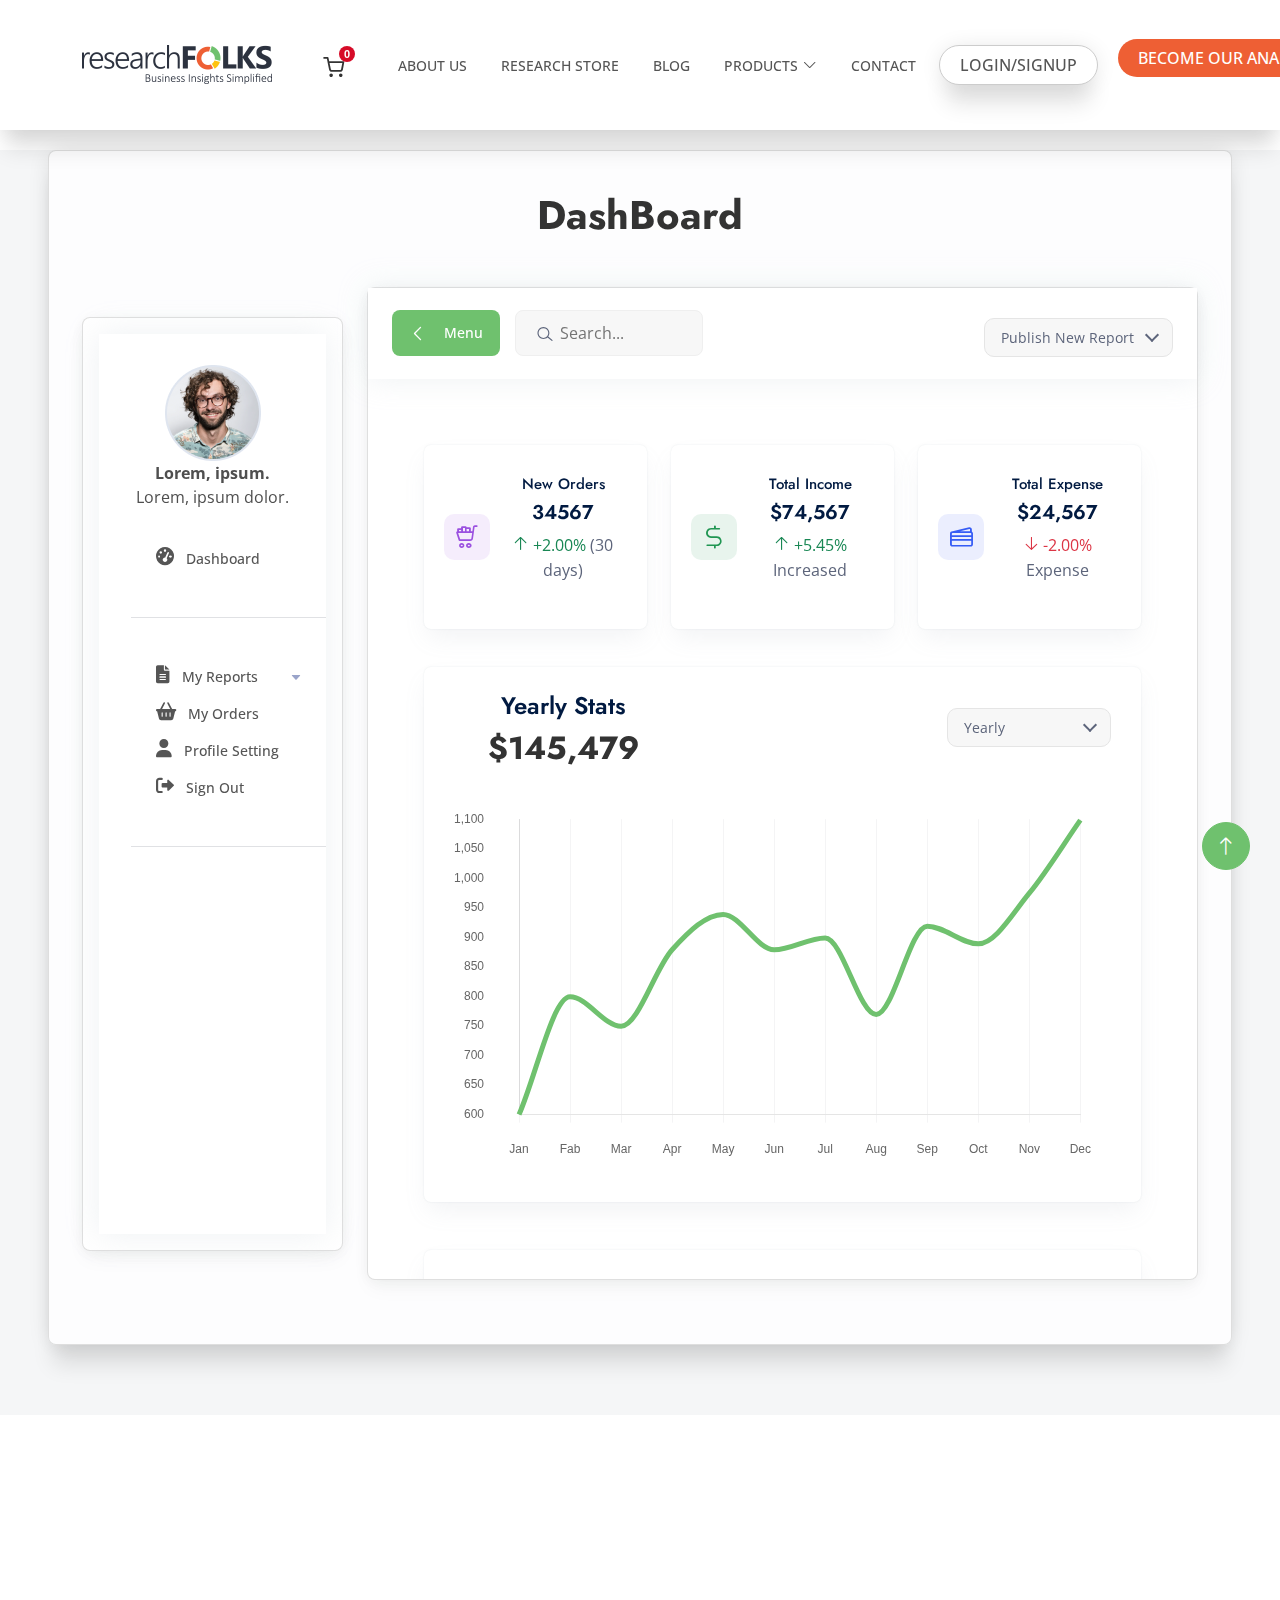
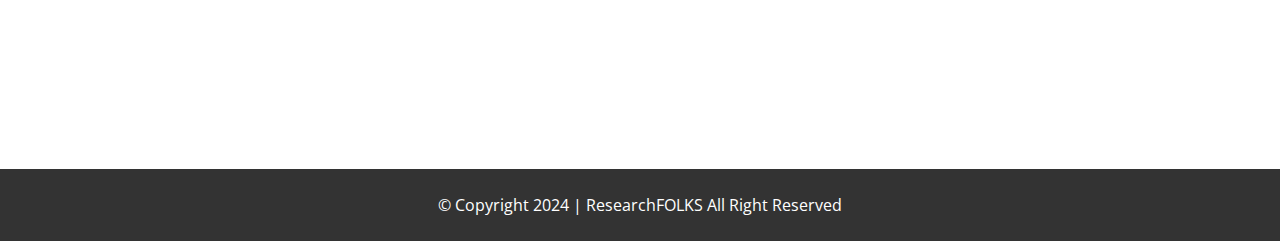
==== dashboard.html @ 396ed313 "first commit" ====
<!DOCTYPE html>
<html lang="en">

<head>
  <meta charset="utf-8">
  <title>ResearchFOLKS::Dashboard</title>
  <meta content="width=device-width, initial-scale=1.0" name="viewport">
  <meta content="" name="keywords">
  <meta content="" name="description">

  <!-- Favicon -->
  <link href="images/ResearchFolks.gif.png" rel="icon">

  <!-- Google Web Fonts -->
  <link rel="preconnect" href="https://fonts.googleapis.com">
  <link rel="preconnect" href="https://fonts.gstatic.com" crossorigin>
  <link href="https://fonts.googleapis.com/css2?family=Jost:wght@500;600;700&family=Open+Sans:wght@400;500&display=swap"
    rel="stylesheet">

  <!-- Icon Font Stylesheet -->
  <link href="https://cdnjs.cloudflare.com/ajax/libs/font-awesome/5.10.0/css/all.min.css" rel="stylesheet">
  <link href="https://cdn.jsdelivr.net/npm/bootstrap-icons@1.4.1/font/bootstrap-icons.css" rel="stylesheet">

  <!-- Libraries Stylesheet -->
  <link href="lib/animate/animate.min.css" rel="stylesheet">
  <link href="lib/owlcarousel/assets/owl.carousel.min.css" rel="stylesheet">
  <link rel="stylesheet" href="lib/fontawesome-free/css/all.min.css">
  <link rel="stylesheet" href="lib/icons/feather.css">

  <!-- research-store dropdwon css -->
  <link rel="stylesheet" href="css/select-search.css">

  <!-- for sign-in/sign-up/cart/place0order/order-details/research-store/dashboard pages -->
  <link rel="stylesheet" href="css/mdb.min.css">
  <link rel="stylesheet" href="css/dashboard-css/main.css">
  <link rel="stylesheet" href="css/dashboard-css/lineicons.css">
  <link rel="stylesheet" href="css/dashboard-css/materialdesignicons.min.css">

  <!-- Customized Bootstrap Stylesheet -->
  <link href="css/bootstrap.min.css" rel="stylesheet">

  <!-- Template Stylesheet -->
  <link href="css/style.css" rel="stylesheet">

  <script src="https://code.jquery.com/jquery-3.6.4.min.js"></script>

</head>

<body style="overflow-x: hidden;">
  <!-- Spinner Start -->
  <div id="spinner"
    class="show bg-white position-fixed translate-middle w-100 vh-100 top-50 start-50 d-flex align-items-center justify-content-center">
    <div class="spinner-border text-primary" role="status" style="width: 3rem; height: 3rem;"></div>
  </div>
  <!-- Spinner End -->



  <!-- ======= Header ======= -->
  <header id="header" class="header-navbar d-flex align-items-center">
    <div class="container-fluid container-xl d-flex align-items-center justify-content-between">

      <a href="index.html" class="logo d-flex align-items-center">

        <h1> <img src="images/researchfolks-logo.png" alt=""> <span></span></h1>
      </a>

      <div class="d-flex align-items-center">
        <a href="cart.html" class="mobile-cart">
          <div class="cart">
            <span class="count">0</span>
            <!-- <i class="fas fa-shopping-cart"></i> -->
            <i class="feather-shopping-cart shopping-cart"></i>
          </div>
        </a>

        <i class="mobile-nav-toggle mobile-nav-show bi bi-list"></i>
      </div>
      <i class="mobile-nav-toggle mobile-nav-hide d-none bi bi-x"></i>
      <nav id="navbar" class="navbar">
        <ul>
          <li><a href="about.html">About Us</a></li>
          <li><a href="research-store.html">Research Store</a></li>
          <li><a href="blog.html">Blog</a></li>
          <li class="dropdown"><a href="#"><span>Products</span><i class="bi bi-chevron-down dropdown-indicator"></i></a>
            <ul>
              <li><a href="#">Company Intelligence</a></li>
              <li><a href="#">Industry Intelligence</a></li>
              <li><a href="#">Research Databases</a></li>
            </ul>
          </li>

          <li><a href="contact.html">Contact</a></li>

          <!-- <li> -->
          <a href="cart.html" class="desktop-cart">
            <div class="cart">
              <span class="count">0</span>
              <!-- <i class="fas fa-shopping-cart"></i> -->
              <i class="feather-shopping-cart shopping-cart"></i>
            </div>
          </a>
          <!-- </li> -->

          <a href="sign-in.html" class="request-btn1">Login/Signup</a>

          <a href="Become-Our-Analyst.html" class="request-btn2">Become Our Analyst</a>

        </ul>
      </nav><!-- .navbar -->

    </div>
  </header>
  <!-- End Header -->

  <!-- Section: Design Block -->
  <section class="text-center" style="background-color: #f5f6f7; padding-top: 0px; padding-bottom: 70px;">
    <!-- Background image -->
    <!-- <div class="p-5 bg-image sign-up-img"></div> -->
    <!-- Background image -->

    <div class="col-md-12 m-auto">
      <div class="card mx-3 mx-md-5 shadow-5-strong" style="
      margin-top: 20px;
      background: hsla(0, 0%, 100%, 0.8);
      backdrop-filter: blur(30px);
      ">

        <div class="container py-3">
          <div class="row d-flex justify-content-center my-4">
            <h1 class="fw-bold mb-5 wow fadeInUp">DashBoard</h1>

            <div id="column-1" class="col-12 col-md-3 align-self-center dashboard-sidebar">
              <div class="card mb-4">
                <!-- <div class="card-header py-3">
                  <h5 class="mb-0">Filter Reports</h5>
                </div> -->
                <div class="card-body" id="">

                  <!-- ======== sidebar-nav start =========== -->
                  <aside class="sidebar-nav-wrapper" style="">
                    <div class="navbar-logo">
                      <a href="#">
                        <img src="images/profile-image.png" alt="logo" />
                      </a>
                      <div>
                        <strong>Lorem, ipsum.</strong>
                        <p>Lorem, ipsum dolor.</p>
                      </div>
                    </div>

                    <nav class="sidebar-nav">
                      <ul>

                        <li class="nav-item">
                            <a href="invoice.html">
                              <span class="icon">
                                <i class="fas fa-tachometer-alt"></i>
                              </span>
                              <span class="text"> Dashboard </span>
                            </a>
                          </li>

                        <span class="divider">
                          <hr/>
                        </span>

                        <li class="nav-item nav-item-has-children">
                          <a href="#0" class="collapsed" data-bs-toggle="collapse" data-bs-target="#ddmenu_5"
                          aria-controls="ddmenu_5" aria-expanded="false" aria-label="Toggle navigation">
                          <span class="icon">
                            <i class="fas fa-file-alt"></i>
                          </span>
                          <span class="text"> My Reports </span>
                        </a>
                        <ul id="ddmenu_5" class="collapse dropdown-nav">
                          <li>
                            <a href="#"><i class="fas fa-cube"></i> Elements 1</a>
                          </li>

                          <li>
                            <a href="#"><i class="fas fa-cube"></i> Elements 2</a>
                          </li>
                        </ul>

                      </li>
                        <li class="nav-item">
                          <a href="tables.html">
                            <span class="icon">
                              <i class="fas fa-shopping-basket"></i>
                            </span>
                            <span class="text"> My Orders </span>
                          </a>
                        </li>
                        <li class="nav-item">
                          <a href="tables.html">
                            <span class="icon">
                              <i class="fas fa-user"></i>
                            </span>
                            <span class="text"> Profile Setting </span>
                          </a>
                        </li>
                        <li class="nav-item">
                          <a href="tables.html">
                            <span class="icon">
                              <i class="fas fa-sign-out-alt"></i>
                            </span>
                            <span class="text"> Sign Out </span>
                          </a>
                        </li>
                        <span class="divider">
                          <hr />
                        </span>

                      </ul>
                    </nav>

                    <!-- <div class="promo-box">
                      <div class="promo-icon">
                        <img class="mx-auto" src="./assets/images/logo/logo-icon-big.svg" alt="Logo">
                      </div>
                      <h3>Upgrade to PRO</h3>
                      <p>Improve your development process and start doing more with PlainAdmin PRO!</p>
                      <a href="https://plainadmin.com/pro" target="_blank" rel="nofollow"
                        class="main-btn primary-btn btn-hover">
                        Upgrade to PRO
                      </a>
                    </div> -->
                  </aside>

                  <div class="overlay"></div>

                </div>
              </div>
            </div>

            <div id="column-2" class="col-12 col-md-9 dashboard-information">

              <div class="card mb-4">
                <!-- <div class="card-header py-3">
                  <h5 class="mb-0">Your Order</h5>
                </div> -->

                <!-- ========== header start ========== -->
                <header class="header" style="">
                  <div class="container-fluid">
                    <div class="row">
                      <div class="col-12 col-lg-5 col-md-5 col-6 dashboard-information-serach-bar">
                        <div class="header-left d-flex align-items-center">
                          <div class="menu-toggle-btn mr-15">
                            <button id="side-close-btn" class="main-btn btn-custom">
                              <i id="sidebar-close" class="lni lni-chevron-left me-2"></i>
                              <i id="sidebar-open" class="lni lni-menu me-2"></i>
                              Menu
                            </button>
                          </div>
                          <div class="header-search d-md-flex" style="width: 100%;">
                            <form action="#">
                              <input type="text" placeholder="Search..." />
                              <button><i class="lni lni-search-alt"></i></button>
                            </form>
                          </div>
                        </div>
                      </div>
                      <div class="col-12 col-lg-7 col-md-7 col-6">
                        <div class="header-right dashboard-information-pub-report">
                          <!-- <div> -->
                          <!-- <a href="" class="btn btn-custom"><i class="lni lni-plus px-1"
                                style="vertical-align: middle;"></i>Publish New Report</a> -->
                          <div class="select-style-1 mt-2 mb-0">
                            <div class="select-position select-sm">
                              <select class="light-bg">
                                <option value="">Publish New Report</option>
                                <option value="Company Report">Company Report</option>
                                <option value="Industry Report">Industry Report</option>
                              </select>
                            </div>
                          </div>
                          <!-- </div> -->

                        </div>
                      </div>
                    </div>
                  </div>
                </header>
                <!-- ========== header end ========== -->

                <div class="card-body dashboard-second-card">

                  <!-- ======== main-wrapper start =========== -->
                  <main class="main-wrapper" style="">


                    <section class="section" style="padding-top: 50px; padding-bottom: 20px;">
                      <div class="container-fluid">

                        <!-- ========== title-wrapper end ========== -->
                        <div class="row">
                          <div class="col-md-4">
                            <div class="icon-card mb-30">
                              <div class="icon purple">
                                <i class="lni lni-cart-full"></i>
                              </div>
                              <div class="content">
                                <h6 class="mb-">New Orders</h6>
                                <h3 class="text-bold mb-">34567</h3>
                                <p class="text-sm text-success">
                                  <i class="lni lni-arrow-up"></i> +2.00%
                                  <span class="text-gray">(30 days)</span>
                                </p>
                              </div>
                            </div>
                            <!-- End Icon Cart -->
                          </div>
                          <!-- End Col -->
                          <div class="col-md-4">
                            <div class="icon-card mb-30">
                              <div class="icon success">
                                <i class="lni lni-dollar"></i>
                              </div>
                              <div class="content">
                                <h6 class="mb-">Total Income</h6>
                                <h3 class="text-bold mb-">$74,567</h3>
                                <p class="text-sm text-success">
                                  <i class="lni lni-arrow-up"></i> +5.45%
                                  <span class="text-gray">Increased</span>
                                </p>
                              </div>
                            </div>
                            <!-- End Icon Cart -->
                          </div>
                          <!-- End Col -->
                          <div class="col-md-4">
                            <div class="icon-card mb-30">
                              <div class="icon primary">
                                <i class="lni lni-credit-cards"></i>
                              </div>
                              <div class="content">
                                <h6 class="mb-">Total Expense</h6>
                                <h3 class="text-bold mb-">$24,567</h3>
                                <p class="text-sm text-danger">
                                  <i class="lni lni-arrow-down"></i> -2.00%
                                  <span class="text-gray">Expense</span>
                                </p>
                              </div>
                            </div>
                            <!-- End Icon Cart -->
                          </div>
                          <!-- End Col -->

                        </div>
                        <!-- End Row -->

                        <!-- ===========================Chart work=========================== -->
                        <div class="row mt-2 mb-2">
                          <div class="col-md-12 mb-5">
                            <div class="card-style ">
                              <div class="title d-flex flex-wrap justify-content-between">
                                <div class="col-12 col-md-4 left">
                                  <h4 class=" text-medium mb-2">Yearly Stats</h4>
                                  <h2 class="text-bold">$145,479</h2>
                                </div>
                                <div class="col-12 col-md-3 right">
                                  <div class="select-style-1 mt-3">
                                    <div class="select-position select-sm">
                                      <select class="light-bg">
                                        <option value="">Yearly</option>
                                        <option value="">Monthly</option>
                                        <option value="">Weekly</option>
                                      </select>
                                    </div>
                                  </div>
                                  <!-- end select -->
                                </div>
                              </div>
                              <!-- End Title -->
                              <div class="chart1-mobile-body">
                                <div class="chart chart1-mobile">
                                  <canvas id="Chart1" style="width: 100%; height: 400px; margin-left: -35px;"></canvas>
                                </div>
                              </div>
                              <!-- End Chart -->
                            </div>
                          </div>
                          <!-- End Col -->

                          <div class="col-md-12 mb-3">
                            <div class="card-style ">
                              <div class="title d-flex flex-wrap align-items-center justify-content-between">
                                <div class="col-12 col-md-4 left">
                                  <h4 class=" text-medium mb-2">Yearly Stats</h4>
                                  <h2 class=" text-bold">$45,479</h2>
                                </div>
                                <div class="col-12 col-md-3 right">
                                  <div class="select-style-1 mt-3">
                                    <div class="select-position select-sm">
                                      <select class="light-bg">
                                        <option value="">Yearly</option>
                                        <option value="">Monthly</option>
                                        <option value="">Weekly</option>
                                      </select>
                                    </div>
                                  </div>
                                  <!-- end select -->
                                </div>
                              </div>
                              <!-- End Title -->
                              <div class="chart2-mobile-body">
                                <div class="chart chart2-mobile">
                                  <canvas id="Chart2" style="width: 100%; height: 400px; margin-left: -45px;"></canvas>
                                </div>
                              </div>
                              <!-- End Chart -->
                            </div>
                          </div>

                          <!-- End Col -->
                        </div>

                        <!-- =====================Order Table===================== -->
                        <div class="row">
                          <div class="col-lg-12">
                            <div class="card-style mb-3">
                              <h3 class="text-start mb-3"> Order Details </h3>
                              <!-- <p class="text-sm mb-20">
                                For basic styling—light padding and only horizontal
                                dividers—use the class table.
                              </p> -->
                              <div class="table-wrapper table-responsive">
                                <table class="table">
                                  <thead>
                                    <tr>
                                      <th>
                                        <h6>Orders#</h6>
                                      </th>
                                      <th>
                                        <h6>Order Name</h6>
                                      </th>
                                      <th>
                                        <h6>Total</h6>
                                      </th>
                                      <th>
                                        <h6>Date</h6>
                                      </th>
                                      <th>
                                        <h6>Status</h6>
                                      </th>
                                      <th>
                                        <h6>Action</h6>
                                      </th>
                                    </tr>
                                    <!-- end table row-->
                                  </thead>
                                  <tbody>
                                    <tr style="border: ;">
                                      <td>
                                        <p>139273249</p>
                                      </td>
                                      <td class="min-width">
                                        <p>Esther Howard</p>
                                      </td>
                                      <td class="min-width">
                                        <p><a href="#0">$400</a></p>
                                      </td>
                                      <td class="min-width">
                                        <p>xx-yy-zzzz</p>
                                      </td>
                                      <td class="min-width">
                                        <span class="status-btn active-btn">Active</span>
                                      </td>
                                      <td>
                                        <div class="action justify-content-center">

                                          <button class="text-success dasboard-action-icon">
                                            <i class="lni lni-eye"></i>
                                          </button>
                                          <button class="text-success dasboard-action-icon">
                                            <i class="lni lni-pencil"></i>
                                          </button>
                                          <button class="text-success dasboard-action-icon">
                                            <i class="lni lni-trash-can"></i>
                                          </button>

                                        </div>
                                      </td>
                                    </tr>
                                    <!-- end table row -->

                                    <tr>
                                      <td>
                                        <p>139273249</p>
                                      </td>
                                      <td class="min-width">
                                        <p>D. shahzaib</p>
                                      </td>
                                      <td class="min-width">
                                        <p><a href="#0">$1500</a></p>
                                      </td>
                                      <td class="min-width">
                                        <p>xx-yy-zzzz</p>
                                      </td>
                                      <td class="min-width">
                                        <span class="status-btn active-btn">Active</span>
                                      </td>
                                      <td>
                                        <div class="action justify-content-center">

                                          <button class="text-success dasboard-action-icon">
                                            <i class="lni lni-eye"></i>
                                          </button>
                                          <button class="text-success dasboard-action-icon">
                                            <i class="lni lni-pencil"></i>
                                          </button>
                                          <button class="text-success dasboard-action-icon">
                                            <i class="lni lni-trash-can"></i>
                                          </button>

                                        </div>
                                      </td>
                                    </tr>
                                    <!-- end table row -->

                                    <tr>
                                      <td>
                                        <p>139273249</p>
                                      </td>
                                      <td>
                                        <p>John Doe</p>
                                      </td>
                                      <td>
                                        <p><a href="#0">$300</a></p>
                                      </td>
                                      <td>
                                        <p>xx-yy-zzzz</p>
                                      </td>
                                      <td>
                                        <span class="status-btn success-btn">Done</span>
                                      </td>
                                      <td>
                                        <div class="action justify-content-center">

                                          <button class="text-success dasboard-action-icon">
                                            <i class="lni lni-eye"></i>
                                          </button>
                                          <button class="text-success dasboard-action-icon">
                                            <i class="lni lni-pencil"></i>
                                          </button>
                                          <button class="text-success dasboard-action-icon">
                                            <i class="lni lni-trash-can"></i>
                                          </button>

                                        </div>
                                      </td>
                                    </tr>
                                    <!-- end table row -->
                                    <tr>
                                      <td>
                                        <p>139273249</p>
                                      </td>
                                      <td>
                                        <p>Rayhan Jamil</p>
                                      </td>
                                      <td>
                                        <p><a href="#0">$600</a></p>
                                      </td>
                                      <td>
                                        <p>xx-yy-zzzz</p>
                                      </td>
                                      <td>
                                        <span class="status-btn info-btn">Pending</span>
                                      </td>
                                      <td>
                                        <div class="action justify-content-center">

                                          <button class="text-success dasboard-action-icon">
                                            <i class="lni lni-eye"></i>
                                          </button>
                                          <button class="text-success dasboard-action-icon">
                                            <i class="lni lni-pencil"></i>
                                          </button>
                                          <button class="text-success dasboard-action-icon">
                                            <i class="lni lni-trash-can"></i>
                                          </button>

                                        </div>
                                      </td>
                                    </tr>
                                    <!-- end table row -->
                                    <tr>
                                      <td>
                                        <p>139273249</p>
                                      </td>
                                      <td>
                                        <p>Esther Howard</p>
                                      </td>
                                      <td>
                                        <p><a href="#0">$500</a></p>
                                      </td>
                                      <td>
                                        <p>xx-yy-zzzz</p>
                                      </td>
                                      <td>
                                        <span class="status-btn close-btn">Close</span>
                                      </td>
                                      <td>
                                        <div class="action justify-content-center">

                                          <button class="text-success dasboard-action-icon">
                                            <i class="lni lni-eye"></i>
                                          </button>
                                          <button class="text-success dasboard-action-icon">
                                            <i class="lni lni-pencil"></i>
                                          </button>
                                          <button class="text-success dasboard-action-icon">
                                            <i class="lni lni-trash-can"></i>
                                          </button>

                                        </div>
                                      </td>
                                    </tr>
                                    <!-- end table row -->

                                  </tbody>
                                </table>
                                <!-- end table -->
                              </div>
                            </div>
                            <!-- end card -->
                          </div>
                          <!-- end col -->
                        </div>

                        <!-- =====================Form Input===================== -->
                        <div class="form-elements-wrapper mt-4">
                          <div class="row mx-0">

                            <!-- input style start -->
                            <div class="card-style mb-0" style="">
                              <h3 class="text-start mb-3">Form</h3>

                              <form>

                                <div class="input-style-1">
                                  <input type="text" placeholder="Report Name" />
                                </div>

                                <div class="row">
                                  <div class="col-md-6 mb-0">
                                    <div class="input-style-1">
                                      <input type="text" placeholder="First Name" />
                                    </div>
                                  </div>
                                  <div class="col-md-6 mb-0">
                                    <div class="input-style-1">
                                      <input type="text" placeholder="Last Name" />
                                    </div>
                                  </div>
                                </div>

                                <div class="row">
                                  <div class="col-md-6 mb-0">
                                    <div class="input-style-1">
                                      <input type="text" placeholder="Email Address" />
                                    </div>
                                  </div>
                                  <div class="col-md-6 mb-0">
                                    <div class="input-style-1">
                                      <input type="text" placeholder="Password" />
                                    </div>
                                  </div>
                                </div>


                                <div class="row">
                                  <div class="col-md-4 mb-0">
                                    <div class="select-style-1">
                                      <div class="select-position">
                                        <select>
                                          <option value="">Select category</option>
                                          <option value="">Category one</option>
                                          <option value="">Category two</option>
                                          <option value="">Category three</option>
                                        </select>
                                      </div>
                                    </div>
                                  </div>
                                  <div class="col-md-4 mb-0">
                                    <div class="input-style-1">
                                      <input type="date" />
                                    </div>
                                  </div>
                                  <div class="col-md-4 mb-0">
                                    <div class="input-style-1">
                                      <input type="text" placeholder="Your choice" />
                                    </div>
                                  </div>
                                </div>


                                <div class="input-style-1">
                                  <textarea placeholder="Message" rows="5"></textarea>
                                </div>

                                <!-- Submit button -->
                                <button type="submit" class="btn btn-custom btn-block mb-4">
                                  Submit
                                </button>

                              </form>

                            </div>
                            <!-- end card -->
                            <!-- ======= input style end ======= -->

                          </div>
                        </div>

                      </div>
                    </section>

                  </main>

                </div>
              </div>

            </div>

          </div>

        </div>
      </div>
    </div>

  </section>
  <!-- Section: Design Block -->

  <!-- Footer Start -->
  <div class="container-fluid bg-white footer mt-0 footer-section wow fadeIn" data-wow-delay="0.1s" style="border: ;">
    <div class="container py-5">
      <div class="row g-5">
        <div class="col-lg-3 col-md-6">
          <h4 class="mb-4">Our Office</h4>
          <p class="mb-2"><i class="fa fa-map-marker-alt me-3"></i>123 Street, New York, USA</p>
          <p class="mb-2"><i class="fa fa-phone-alt me-3"></i>+012 345 67890</p>
          <p class="mb-2"><i class="fa fa-envelope me-3"></i>info@example.com</p>
          <div class="d-flex pt-2">
            <a class="btn btn-square btn-social-media rounded-circle me-2" href=""><i class="fab fa-twitter"></i></a>
            <a class="btn btn-square btn-social-media rounded-circle me-2" href=""><i class="fab fa-facebook-f"></i></a>
            <a class="btn btn-square btn-social-media rounded-circle me-2" href=""><i class="fab fa-youtube"></i></a>
            <a class="btn btn-square btn-social-media rounded-circle me-2" href=""><i
                class="fab fa-linkedin-in"></i></a>
          </div>
        </div>

        <div class="col-lg-3 col-md-6">
          <h4 class="mb-4">Quick Links</h4>
          <a class="btn btn-link" href="">About Us</a>
          <a class="btn btn-link" href="">Contact Us</a>
          <a class="btn btn-link" href="">Our Services</a>
          <a class="btn btn-link" href="">Terms & Condition</a>
          <!-- <a class="btn btn-link" href="">Support</a> -->
        </div>

        <div class="col-lg-3 col-md-6">
          <h4 class="mb-4">Services</h4>
          <a class="btn btn-link" href="">Financial Planning</a>
          <a class="btn btn-link" href="">Cash Investment</a>
          <a class="btn btn-link" href="">Financial Consultancy</a>
          <a class="btn btn-link" href="">Business Loans</a>
          <a class="btn btn-link" href="">Business Analysis</a>
        </div>

      </div>
    </div>
  </div>
  <!-- Footer End -->

  <!-- Copyright Start -->
  <div class="container-fluid copyright py-4">
    <div class="container container-duplicate">
      <div class="row justify-content-center">
        <div class="col-md-6 text-center text-md-center mb-3 mb-md-0">
          © Copyright 2024 | <a class="" href="index.html">ResearchFOLKS</a> All Right Reserved
        </div>

      </div>
    </div>
  </div>
  <!-- Copyright End -->

  <!-- Back to Top -->
  <a href="#" class="btn btn-lg btn-primary btn-lg-square rounded-circle back-to-top"><i class="bi bi-arrow-up"></i></a>

<!-- JavaScript Libraries -->
<script src="https://code.jquery.com/jquery-3.4.1.min.js"></script>
<script src="lib/wow/wow.min.js"></script>
<script src="lib/easing/easing.min.js"></script>
<script src="lib/waypoints/waypoints.min.js"></script>
<script src="lib/owlcarousel/owl.carousel.min.js"></script>
<script src="lib/counterup/counterup.min.js"></script>


<!-- Template Javascript -->
<script src="js/main.js"></script>
<script src="js/navbar.js"></script>

<!-- research-store-scripts -->
<script src="js/research-store.js"></script>

<!-- dashboard scripts -->
<script src="js/dashboard-js/bootstrap.bundle.min.js"></script>
<script src="js/dashboard-js/Chart.min.js"></script>
<script src="js/dashboard-js/jvectormap.min.js"></script>
<script src="js/dashboard-js/world-merc.js"></script>
<script src="js/dashboard-js/main.js"></script>

<script src="js/dashboard-js/chart-work.js"></script>

<script src="js/dashboard-js/dashboard-toggle.js"></script>

</body>
</html>
---- lib/icons/feather.css ----
@font-face {
	font-family: 'Feather';
	src:
	url('fonts/Feather.ttf?sdxovp') format('truetype'),
	url('fonts/Feather.woff?sdxovp') format('woff'),
	url('fonts/Feather.svg?sdxovp#Feather') format('svg');
	font-weight: normal;
	font-style: normal;
}
[class^="feather-"], [class*=" feather-"] {
	font-family: 'feather' !important;
	speak: none;
	font-style: normal;
	font-weight: normal;
	font-variant: normal;
	text-transform: none;
	line-height: 1;
	-webkit-font-smoothing: antialiased;
	-moz-osx-font-smoothing: grayscale;
}

.feather-activity:before {
	content: "\e900";
}
.feather-airplay:before {
	content: "\e901";
}
.feather-alert-circle:before {
	content: "\e902";
}
.feather-alert-octagon:before {
	content: "\e903";
}
.feather-alert-triangle:before {
	content: "\e904";
}
.feather-align-center:before {
	content: "\e905";
}
.feather-align-justify:before {
	content: "\e906";
}
.feather-align-left:before {
	content: "\e907";
}
.feather-align-right:before {
	content: "\e908";
}
.feather-anchor:before {
	content: "\e909";
}
.feather-aperture:before {
	content: "\e90a";
}
.feather-archive:before {
	content: "\e90b";
}
.feather-arrow-down:before {
	content: "\e90c";
}
.feather-arrow-down-circle:before {
	content: "\e90d";
}
.feather-arrow-down-left:before {
	content: "\e90e";
}
.feather-arrow-down-right:before {
	content: "\e90f";
}
.feather-arrow-left:before {
	content: "\e910";
}
.feather-arrow-left-circle:before {
	content: "\e911";
}
.feather-arrow-right:before {
	content: "\e912";
}
.feather-arrow-right-circle:before {
	content: "\e913";
}
.feather-arrow-up:before {
	content: "\e914";
}
.feather-arrow-up-circle:before {
	content: "\e915";
}
.feather-arrow-up-left:before {
	content: "\e916";
}
.feather-arrow-up-right:before {
	content: "\e917";
}
.feather-at-sign:before {
	content: "\e918";
}
.feather-award:before {
	content: "\e919";
}
.feather-bar-chart:before {
	content: "\e91a";
}
.feather-bar-chart-2:before {
	content: "\e91b";
}
.feather-battery:before {
	content: "\e91c";
}
.feather-battery-charging:before {
	content: "\e91d";
}
.feather-bell:before {
	content: "\e91e";
}
.feather-bell-off:before {
	content: "\e91f";
}
.feather-bluetooth:before {
	content: "\e920";
}
.feather-bold:before {
	content: "\e921";
}
.feather-book:before {
	content: "\e922";
}
.feather-book-open:before {
	content: "\e923";
}
.feather-bookmark:before {
	content: "\e924";
}
.feather-box:before {
	content: "\e925";
}
.feather-briefcase:before {
	content: "\e926";
}
.feather-calendar:before {
	content: "\e927";
}
.feather-camera:before {
	content: "\e928";
}
.feather-camera-off:before {
	content: "\e929";
}
.feather-cast:before {
	content: "\e92a";
}
.feather-check:before {
	content: "\e92b";
}
.feather-check-circle:before {
	content: "\e92c";
}
.feather-check-square:before {
	content: "\e92d";
}
.feather-chevron-down:before {
	content: "\e92e";
}
.feather-chevron-left:before {
	content: "\e92f";
}
.feather-chevron-right:before {
	content: "\e930";
}
.feather-chevron-up:before {
	content: "\e931";
}
.feather-chevrons-down:before {
	content: "\e932";
}
.feather-chevrons-left:before {
	content: "\e933";
}
.feather-chevrons-right:before {
	content: "\e934";
}
.feather-chevrons-up:before {
	content: "\e935";
}
.feather-chrome:before {
	content: "\e936";
}
.feather-circle:before {
	content: "\e937";
}
.feather-clipboard:before {
	content: "\e938";
}
.feather-clock:before {
	content: "\e939";
}
.feather-cloud:before {
	content: "\e93a";
}
.feather-cloud-drizzle:before {
	content: "\e93b";
}
.feather-cloud-lightning:before {
	content: "\e93c";
}
.feather-cloud-off:before {
	content: "\e93d";
}
.feather-cloud-rain:before {
	content: "\e93e";
}
.feather-cloud-snow:before {
	content: "\e93f";
}
.feather-code:before {
	content: "\e940";
}
.feather-codepen:before {
	content: "\e941";
}
.feather-command:before {
	content: "\e942";
}
.feather-compass:before {
	content: "\e943";
}
.feather-copy:before {
	content: "\e944";
}
.feather-corner-down-left:before {
	content: "\e945";
}
.feather-corner-down-right:before {
	content: "\e946";
}
.feather-corner-left-down:before {
	content: "\e947";
}
.feather-corner-left-up:before {
	content: "\e948";
}
.feather-corner-right-down:before {
	content: "\e949";
}
.feather-corner-right-up:before {
	content: "\e94a";
}
.feather-corner-up-left:before {
	content: "\e94b";
}
.feather-corner-up-right:before {
	content: "\e94c";
}
.feather-cpu:before {
	content: "\e94d";
}
.feather-credit-card:before {
	content: "\e94e";
}
.feather-crop:before {
	content: "\e94f";
}
.feather-crosshair:before {
	content: "\e950";
}
.feather-database:before {
	content: "\e951";
}
.feather-delete:before {
	content: "\e952";
}
.feather-disc:before {
	content: "\e953";
}
.feather-dollar-sign:before {
	content: "\e954";
}
.feather-download:before {
	content: "\e955";
}
.feather-download-cloud:before {
	content: "\e956";
}
.feather-droplet:before {
	content: "\e957";
}
.feather-edit:before {
	content: "\e958";
}
.feather-edit-2:before {
	content: "\e959";
}
.feather-edit-3:before {
	content: "\e95a";
}
.feather-external-link:before {
	content: "\e95b";
}
.feather-eye:before {
	content: "\e95c";
}
.feather-eye-off:before {
	content: "\e95d";
}
.feather-facebook:before {
	content: "\e95e";
}
.feather-fast-forward:before {
	content: "\e95f";
}
.feather-feather:before {
	content: "\e960";
}
.feather-file:before {
	content: "\e961";
}
.feather-file-minus:before {
	content: "\e962";
}
.feather-file-plus:before {
	content: "\e963";
}
.feather-file-text:before {
	content: "\e964";
}
.feather-film:before {
	content: "\e965";
}
.feather-filter:before {
	content: "\e966";
}
.feather-flag:before {
	content: "\e967";
}
.feather-folder:before {
	content: "\e968";
}
.feather-folder-minus:before {
	content: "\e969";
}
.feather-folder-plus:before {
	content: "\e96a";
}
.feather-gift:before {
	content: "\e96b";
}
.feather-git-branch:before {
	content: "\e96c";
}
.feather-git-commit:before {
	content: "\e96d";
}
.feather-git-merge:before {
	content: "\e96e";
}
.feather-git-pull-request:before {
	content: "\e96f";
}
.feather-github:before {
	content: "\e970";
}
.feather-gitlab:before {
	content: "\e971";
}
.feather-globe:before {
	content: "\e972";
}
.feather-grid:before {
	content: "\e973";
}
.feather-hard-drive:before {
	content: "\e974";
}
.feather-hash:before {
	content: "\e975";
}
.feather-headphones:before {
	content: "\e976";
}
.feather-heart:before {
	content: "\e977";
}
.feather-help-circle:before {
	content: "\e978";
}
.feather-home:before {
	content: "\e979";
}
.feather-image:before {
	content: "\e97a";
}
.feather-inbox:before {
	content: "\e97b";
}
.feather-info:before {
	content: "\e97c";
}
.feather-instagram:before {
	content: "\e97d";
}
.feather-italic:before {
	content: "\e97e";
}
.feather-layers:before {
	content: "\e97f";
}
.feather-layout:before {
	content: "\e980";
}
.feather-life-buoy:before {
	content: "\e981";
}
.feather-link:before {
	content: "\e982";
}
.feather-link-2:before {
	content: "\e983";
}
.feather-linkedin:before {
	content: "\e984";
}
.feather-list:before {
	content: "\e985";
}
.feather-loader:before {
	content: "\e986";
}
.feather-lock:before {
	content: "\e987";
}
.feather-log-in:before {
	content: "\e988";
}
.feather-log-out:before {
	content: "\e989";
}
.feather-mail:before {
	content: "\e98a";
}
.feather-map:before {
	content: "\e98b";
}
.feather-map-pin:before {
	content: "\e98c";
}
.feather-maximize:before {
	content: "\e98d";
}
.feather-maximize-2:before {
	content: "\e98e";
}
.feather-menu:before {
	content: "\e98f";
}
.feather-message-circle:before {
	content: "\e990";
}
.feather-message-square:before {
	content: "\e991";
}
.feather-mic:before {
	content: "\e992";
}
.feather-mic-off:before {
	content: "\e993";
}
.feather-minimize:before {
	content: "\e994";
}
.feather-minimize-2:before {
	content: "\e995";
}
.feather-minus:before {
	content: "\e996";
}
.feather-minus-circle:before {
	content: "\e997";
}
.feather-minus-square:before {
	content: "\e998";
}
.feather-monitor:before {
	content: "\e999";
}
.feather-moon:before {
	content: "\e99a";
}
.feather-more-horizontal:before {
	content: "\e99b";
}
.feather-more-vertical:before {
	content: "\e99c";
}
.feather-move:before {
	content: "\e99d";
}
.feather-music:before {
	content: "\e99e";
}
.feather-navigation:before {
	content: "\e99f";
}
.feather-navigation-2:before {
	content: "\e9a0";
}
.feather-octagon:before {
	content: "\e9a1";
}
.feather-package:before {
	content: "\e9a2";
}
.feather-paperclip:before {
	content: "\e9a3";
}
.feather-pause:before {
	content: "\e9a4";
}
.feather-pause-circle:before {
	content: "\e9a5";
}
.feather-percent:before {
	content: "\e9a6";
}
.feather-phone:before {
	content: "\e9a7";
}
.feather-phone-call:before {
	content: "\e9a8";
}
.feather-phone-forwarded:before {
	content: "\e9a9";
}
.feather-phone-incoming:before {
	content: "\e9aa";
}
.feather-phone-missed:before {
	content: "\e9ab";
}
.feather-phone-off:before {
	content: "\e9ac";
}
.feather-phone-outgoing:before {
	content: "\e9ad";
}
.feather-pie-chart:before {
	content: "\e9ae";
}
.feather-play:before {
	content: "\e9af";
}
.feather-play-circle:before {
	content: "\e9b0";
}
.feather-plus:before {
	content: "\e9b1";
}
.feather-plus-circle:before {
	content: "\e9b2";
}
.feather-plus-square:before {
	content: "\e9b3";
}
.feather-pocket:before {
	content: "\e9b4";
}
.feather-power:before {
	content: "\e9b5";
}
.feather-printer:before {
	content: "\e9b6";
}
.feather-radio:before {
	content: "\e9b7";
}
.feather-refresh-ccw:before {
	content: "\e9b8";
}
.feather-refresh-cw:before {
	content: "\e9b9";
}
.feather-repeat:before {
	content: "\e9ba";
}
.feather-rewind:before {
	content: "\e9bb";
}
.feather-rotate-ccw:before {
	content: "\e9bc";
}
.feather-rotate-cw:before {
	content: "\e9bd";
}
.feather-rss:before {
	content: "\e9be";
}
.feather-save:before {
	content: "\e9bf";
}
.feather-scissors:before {
	content: "\e9c0";
}
.feather-search:before {
	content: "\e9c1";
}
.feather-send:before {
	content: "\e9c2";
}
.feather-server:before {
	content: "\e9c3";
}
.feather-settings:before {
	content: "\e9c4";
}
.feather-share:before {
	content: "\e9c5";
}
.feather-share-2:before {
	content: "\e9c6";
}
.feather-shield:before {
	content: "\e9c7";
}
.feather-shield-off:before {
	content: "\e9c8";
}
.feather-shopping-bag:before {
	content: "\e9c9";
}
.feather-shopping-cart:before {
	content: "\e9ca";
}
.feather-shuffle:before {
	content: "\e9cb";
}
.feather-sidebar:before {
	content: "\e9cc";
}
.feather-skip-back:before {
	content: "\e9cd";
}
.feather-skip-forward:before {
	content: "\e9ce";
}
.feather-slack:before {
	content: "\e9cf";
}
.feather-slash:before {
	content: "\e9d0";
}
.feather-sliders:before {
	content: "\e9d1";
}
.feather-smartphone:before {
	content: "\e9d2";
}
.feather-speaker:before {
	content: "\e9d3";
}
.feather-square:before {
	content: "\e9d4";
}
.feather-star:before {
	content: "\e9d5";
}
.feather-stop-circle:before {
	content: "\e9d6";
}
.feather-sun:before {
	content: "\e9d7";
}
.feather-sunrise:before {
	content: "\e9d8";
}
.feather-sunset:before {
	content: "\e9d9";
}
.feather-tablet:before {
	content: "\e9da";
}
.feather-tag:before {
	content: "\e9db";
}
.feather-target:before {
	content: "\e9dc";
}
.feather-terminal:before {
	content: "\e9dd";
}
.feather-thermometer:before {
	content: "\e9de";
}
.feather-thumbs-down:before {
	content: "\e9df";
}
.feather-thumbs-up:before {
	content: "\e9e0";
}
.feather-toggle-left:before {
	content: "\e9e1";
}
.feather-toggle-right:before {
	content: "\e9e2";
}
.feather-trash:before {
	content: "\e9e3";
}
.feather-trash-2:before {
	content: "\e9e4";
}
.feather-trending-down:before {
	content: "\e9e5";
}
.feather-trending-up:before {
	content: "\e9e6";
}
.feather-triangle:before {
	content: "\e9e7";
}
.feather-truck:before {
	content: "\e9e8";
}
.feather-tv:before {
	content: "\e9e9";
}
.feather-twitter:before {
	content: "\e9ea";
}
.feather-type:before {
	content: "\e9eb";
}
.feather-umbrella:before {
	content: "\e9ec";
}
.feather-underline:before {
	content: "\e9ed";
}
.feather-unlock:before {
	content: "\e9ee";
}
.feather-upload:before {
	content: "\e9ef";
}
.feather-upload-cloud:before {
	content: "\e9f0";
}
.feather-user:before {
	content: "\e9f1";
}
.feather-user-check:before {
	content: "\e9f2";
}
.feather-user-minus:before {
	content: "\e9f3";
}
.feather-user-plus:before {
	content: "\e9f4";
}
.feather-user-x:before {
	content: "\e9f5";
}
.feather-users:before {
	content: "\e9f6";
}
.feather-video:before {
	content: "\e9f7";
}
.feather-video-off:before {
	content: "\e9f8";
}
.feather-voicemail:before {
	content: "\e9f9";
}
.feather-volume:before {
	content: "\e9fa";
}
.feather-volume-1:before {
	content: "\e9fb";
}
.feather-volume-2:before {
	content: "\e9fc";
}
.feather-volume-x:before {
	content: "\e9fd";
}
.feather-watch:before {
	content: "\e9fe";
}
.feather-wifi:before {
	content: "\e9ff";
}
.feather-wifi-off:before {
	content: "\ea00";
}
.feather-wind:before {
	content: "\ea01";
}
.feather-x:before {
	content: "\ea02";
}
.feather-x-circle:before {
	content: "\ea03";
}
.feather-x-square:before {
	content: "\ea04";
}
.feather-youtube:before {
	content: "\ea05";
}
.feather-zap:before {
	content: "\ea06";
}
.feather-zap-off:before {
	content: "\ea07";
}
.feather-zoom-in:before {
	content: "\ea08";
}
.feather-zoom-out:before {
	content: "\ea09";
}
---- css/select-search.css ----
.wrapper-column {
    width: 100%;
    /* max-width: 40rem; */
    height: auto;
    /* margin: 0 auto; */
    /* padding: 5rem 3rem; */
    /* border-radius: 0.25rem; */
    background-color: white;
    border: 1px solid rgba(0, 0, 0, 0.2);
    /* box-shadow: 0 4px 6px -1px rgba(0, 0, 0, 0.1), 0 2px 4px -1px rgba(0, 0, 0, 0.06); */
    /* border: 3px solid red; */
}




.searchCountryForm-group {
    position: relative;
}

.searchCountryForm-arrow svg {
    position: absolute;
    width: 21px;
    top: 25%;
    right: 14px;
    z-index: 2;
    fill: currentColor;
    transition: transform 0.1s;
    /* position: absolute;
    top: 0.65rem;
    right: 0.5rem;
    z-index: 10;
    font-size: 1.35rem;
    line-height: inherit;
    color: var(--color-darks); */
}

.searchCountryForm .searchCountryDropdown {
    position: relative;
}

.searchCountryForm .searchCountryDropdown-select {
    position: relative;
    text-align: start;
    font-family: inherit;
    font-size: 1rem;
    font-weight: 400;
    line-height: 1.5;
    cursor: pointer;
    user-select: none;
    width: 100%;
    height: auto;
    /* padding: 0.75rem 1.25rem; */
    padding: 10px 21px;
    border: none;
    outline: none;
    border-radius: 0.25rem;
    color: var(--color-black);
    background-clip: padding-box;
    background-color: white;
    
    /* box-shadow: 0 4px 6px -1px rgba(0, 0, 0, 0.1), 0 2px 4px -1px rgba(0, 0, 0, 0.06); */
    transition: all 0.3s ease-in-out;
}

.searchCountryForm .searchCountryDropdown-menu {
    /* position: absolute; */
    position: relative;
    display: none;
    top: 100%;
    left: 0;
    width: 100%;
    z-index: 10;
    border-radius: 0.25rem;
    background-color: white;
    box-shadow: 0 10px 15px -3px rgba(0, 0, 0, 0.1), 0 4px 6px -2px rgba(0, 0, 0, 0.05);
    transition: all 0.3s ease-in-out;
}

.searchCountryForm .searchCountryDropdown-menu-inner {
    text-align: start;
    padding-right: 0px;
    max-height: 13rem;
    overflow-y: scroll;
    overflow-x: hidden;
}

.searchCountryForm .searchCountryDropdown-menu-inner::-webkit-scrollbar {
    width: 5px;
    height: auto;
}

.searchCountryForm .searchCountryDropdown-menu-inner::-webkit-scrollbar-thumb {
    border-radius: 0.25rem;
    background-color: #5C9E58;
    box-shadow: var(--shadow-small);
}

.searchCountryForm .searchCountryDropdown-menu-item {
    font-family: inherit;
    font-size: 1rem;
    font-weight: normal;
    line-height: inherit;
    cursor: pointer;
    user-select: none;
    padding: 0.65rem 1.25rem;
    background-color: var(--color-white);
    transition: all 0.2s ease-in-out;
}

.searchCountryForm .searchCountryDropdown-menu-item:hover {
    color: var(--color-black);
    background-color: #d6d6d6;
}

.searchCountryForm .searchCountryDropdown-menu-item.is-select,
.searchCountryForm .searchCountryDropdown-menu-item.is-select:hover {
    color: var(--color-white);
    background-color: var(--color-blues);
}

.searchCountryForm .searchCountryDropdown-menu-search {
    display: block;
    font-family: inherit;
    font-size: 1rem;
    font-weight: 400;
    line-height: 1.5;
    width: 100%;
    height: auto;
    padding: 0.65rem 1.25rem;
    border: none;
    outline: none;
    color: var(--color-black);
    background-clip: padding-box;
    background-color: hsl(0, 0%, 96%);
}






/* .=========================checkbox dropdown========================= */


.dropdown-checkbox {
    position: relative;
    margin-bottom: 20px;
}

.dropdown-checkbox .dropdown-checkbox-list {
    padding: 25px 20px;
    background: #fff;
    /* position: absolute; */
    position: relative;
    top: 0;
    left: 0;
    right: 0;
    border: 1px solid rgba(0, 0, 0, 0.2);
    max-height: 223px;
    overflow-y: auto;
    background: #fff;
    display: none;
    z-index: 10;
    animation: slideDown 0.5s ease-in-out;
}



.dropdown-checkbox .dropdown-checkbox-list::-webkit-scrollbar{
    width: 5px;
    height: auto;
}

.dropdown-checkbox .dropdown-checkbox-list::-webkit-scrollbar-thumb {
    border-radius: 0.25rem;
    background-color: #5C9E58;
    box-shadow: var(--shadow-small);
}





.dropdown-checkbox .checkbox {
    opacity: 0;
    transition: opacity 0.2s;
}

.dropdown-checkbox .dropdown-checkbox-label {
    text-align: start;
    display: block;
    height: 44px;
    font-size: 16px;
    line-height: 42px;
    background: #fff;
    border: 1px solid rgba(0, 0, 0, 0.2);
    padding: 0 40px 0 20px;
    cursor: pointer;
    position: relative;
}

.dropdown-checkbox .dropdown-checkbox-label:before {
  
    content: "";
    background: url("data:image/svg+xml;utf8,<svg xmlns='http://www.w3.org/2000/svg' viewBox='0 0 24 24'><path d='M7.41 8.59L12 13.17l4.59-4.58L18 10l-6 6-6-6 1.41-1.41z'></path></svg>") no-repeat;
    width: 21px; /* Set the width and height based on your SVG dimensions */
    height: 24px;
    position: absolute;
    right: 14px;
    top: 50%;
    transform: translateY(-50%);
    transition: transform 0.25s;
    transform-origin: center center;
}

.dropdown-checkbox.open .dropdown-checkbox-list {
    display: block;
    transition: 0.3s;
}



.dropdown-checkbox.open .checkbox {
    transition: 2s opacity 2s;
    opacity: 1;
}

.dropdown-checkbox.open .dropdown-checkbox-label:before {
    transform: translateY(-50%) rotate(-180deg);
}

.checkbox {
    margin-bottom: 20px;
}

.checkbox:last-child {
    margin-bottom: 0;
}

.checkbox .checkbox-custom {
    display: none;
}

.checkbox .checkbox-custom-label {
    display: inline-block;
    position: relative;
    vertical-align: middle;
    cursor: pointer;
}

.checkbox .checkbox-custom+.checkbox-custom-label:before {
    content: "";
    background: transparent;
    display: inline-block;
    vertical-align: middle;
    margin-right: 10px;
    text-align: center;
    width: 18px;
    height: 18px;
    border: 1px solid rgba(0, 0, 0, 0.3);
    border-radius: 2px;
    margin-top: -2px;
}



.checkbox .checkbox-custom:checked+.checkbox-custom-label:after {
    content: "";
    /* background: url("data:image/svg+xml;utf8,<svg xmlns='http://www.w3.org/2000/svg' viewBox='0 0 24 24' fill='none' stroke='#5C9E58' stroke-width='2' stroke-linecap='round' stroke-linejoin='round'><g id='SVGRepo_bgCarrier' stroke-width='0'></g><g id='SVGRepo_tracerCarrier' stroke-linecap='round' stroke-linejoin='round'></g><g id='SVGRepo_iconCarrier'><path d='M4 12.6111L8.92308 17.5L20 6.5' stroke='#5C9E58' stroke-width='2' stroke-linecap='round' stroke-linejoin='round'></path></g></svg>") no-repeat; */
    /* background: #9dda9c; */
    position: absolute;
    top: 2px;
    left: 5px;
    height: 12px;
    padding: 2px;
    transform: rotate(38deg)!important;
    text-align: center;
    border: solid #5C9E58!important;
    border-width: 0 3px 3px 0!important;
    
}

.checkbox .checkbox-custom-label {
    line-height: 16px;
    font-size: 15.5px;
    margin-right: 0;
    margin-left: 0;
    color: black;
}


@keyframes slideDown {
    from {
        transform: translateY(-20px);
        opacity: 0;
    }

    to {
        transform: translateY(0);
        opacity: 1;
    }
}



/* ================radio dropdown================ */
.wrap {
    /* width: 300px; */
    position: relative;
    margin: 10px;
    float: left;
}

.radio-select {
    display: none;
    text-align: start;
    background-color: #fff;
    /* width: calc(100% - 22px); */
    padding: 10px;
    border: 1px solid rgba(0, 0, 0, 0.2);
}

label {
    display: block;
    cursor: pointer;
    margin-bottom: 10px;
}

label:hover,
label:focus {
    color: #5C9E58;
}



.radio-dropdown {
    /* Block */
    display: block;
    width: 100%;
    height: auto;
    padding: 10px 21px;
    position: relative;
    /* Style */
    background-color: white;
    border: 1px solid rgba(0, 0, 0, 0.2);
    border-radius: 0;
    box-shadow: inset 0 1px 1px rgba(0, 0, 0, 0.075);
    /* Text */
    text-align: left;
    line-height: 1.42857;
    color: black;
}

.radio-dropdown:after {
    color: black;
    font-family: "FontAwesome";
    font-size: 14px;
    display: inline-block;
    /* width: 17px;
    height: 42px; */
    line-height: 42px;
    text-align: center;
    content: "";
    position: absolute;
    right: 19px;
    top: 0px;
    /* border: 1px solid #b3b3b3; */
    background-color: transparent;
}

.radio-dropdown.afk-active:after {
    content: "";
}

/* .radio-dropdown:hover,
.radio-dropdown:focus {
    background-color: #dd5218;
    border-color: #dd5218;
    color: #fff;
} */

/* .radio-dropdown:hover:after, */
.radio-dropdown:focus:after {
    transform:  rotate(-180deg);
    transition: 0.3s;
    /* background-color: #af4113;
    border-color: #af4113;
    color: #fff; */
}






.company-intelligance{
    display: none;
}









/* =======================select-country========================= */

.select-country{
    padding: 10px 21px;
    border-radius: 0px;
    border: 1px solid rgba(0, 0, 0, 0.2)!important;
    box-shadow: none!important;
    font-size: 1rem;
    color: black;
}

.select-country:focus{
    outline: none!important;
    box-shadow: none!important;
    /* animation: slideDownn 0.5s ease-in-out; */
}
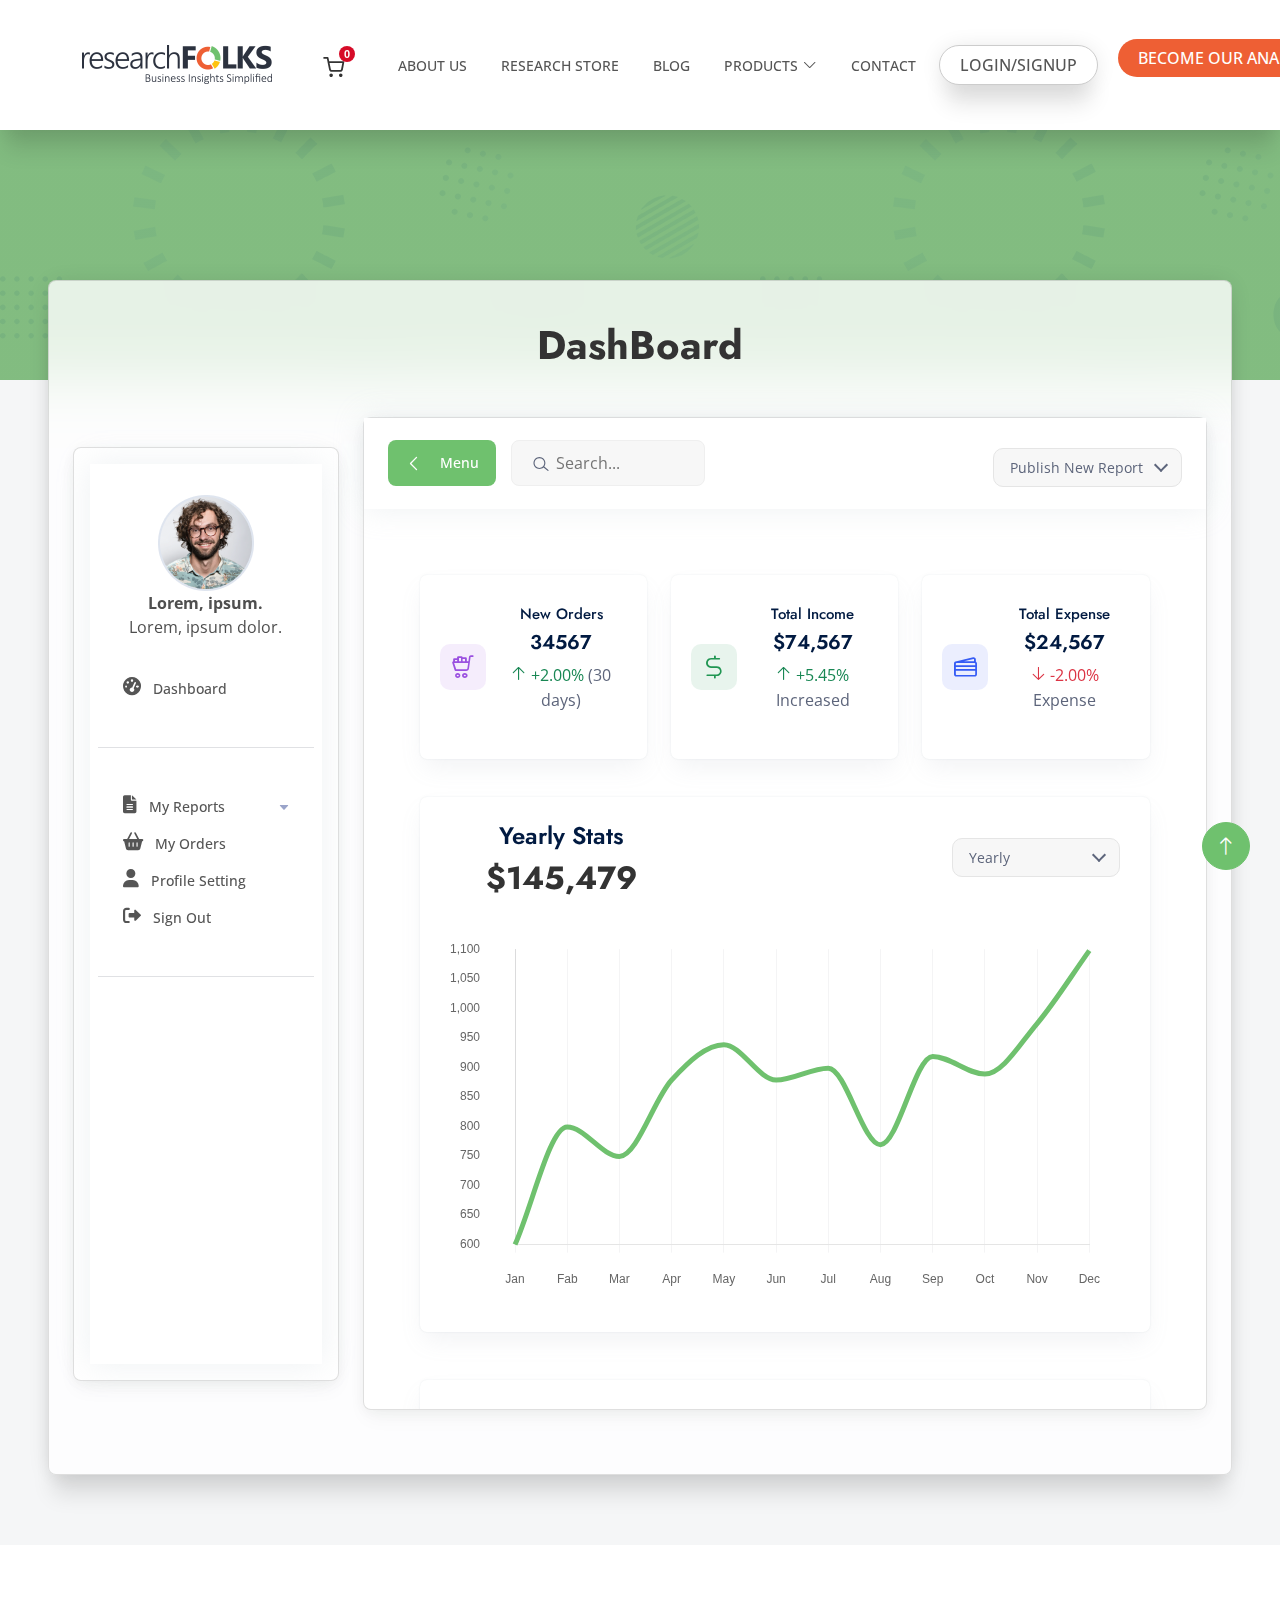
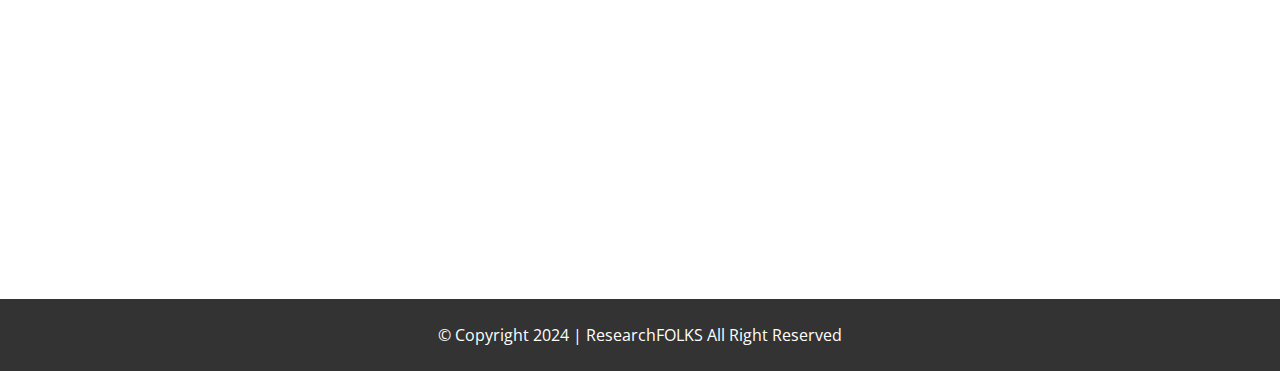
==== commit 45b67f5e: "made changes in styling and expanding of dashboard" ====
--- a/dashboard.html
+++ b/dashboard.html
@@ -116,17 +116,17 @@
   <!-- Section: Design Block -->
   <section class="text-center" style="background-color: #f5f6f7; padding-top: 0px; padding-bottom: 70px;">
     <!-- Background image -->
-    <!-- <div class="p-5 bg-image sign-up-img"></div> -->
+    <div class="p-5 bg-image sign-up-img"></div>
     <!-- Background image -->
 
     <div class="col-md-12 m-auto">
       <div class="card mx-3 mx-md-5 shadow-5-strong" style="
-      margin-top: 20px;
+      margin-top: -100px;
       background: hsla(0, 0%, 100%, 0.8);
       backdrop-filter: blur(30px);
       ">
 
-        <div class="container py-3">
+        <div class="containe px-4 py-3">
           <div class="row d-flex justify-content-center my-4">
             <h1 class="fw-bold mb-5 wow fadeInUp">DashBoard</h1>
 
@@ -150,7 +150,7 @@
                     </div>
 
                     <nav class="sidebar-nav">
-                      <ul>
+                      <ul class="px-2">
 
                         <li class="nav-item">
                             <a href="invoice.html">
